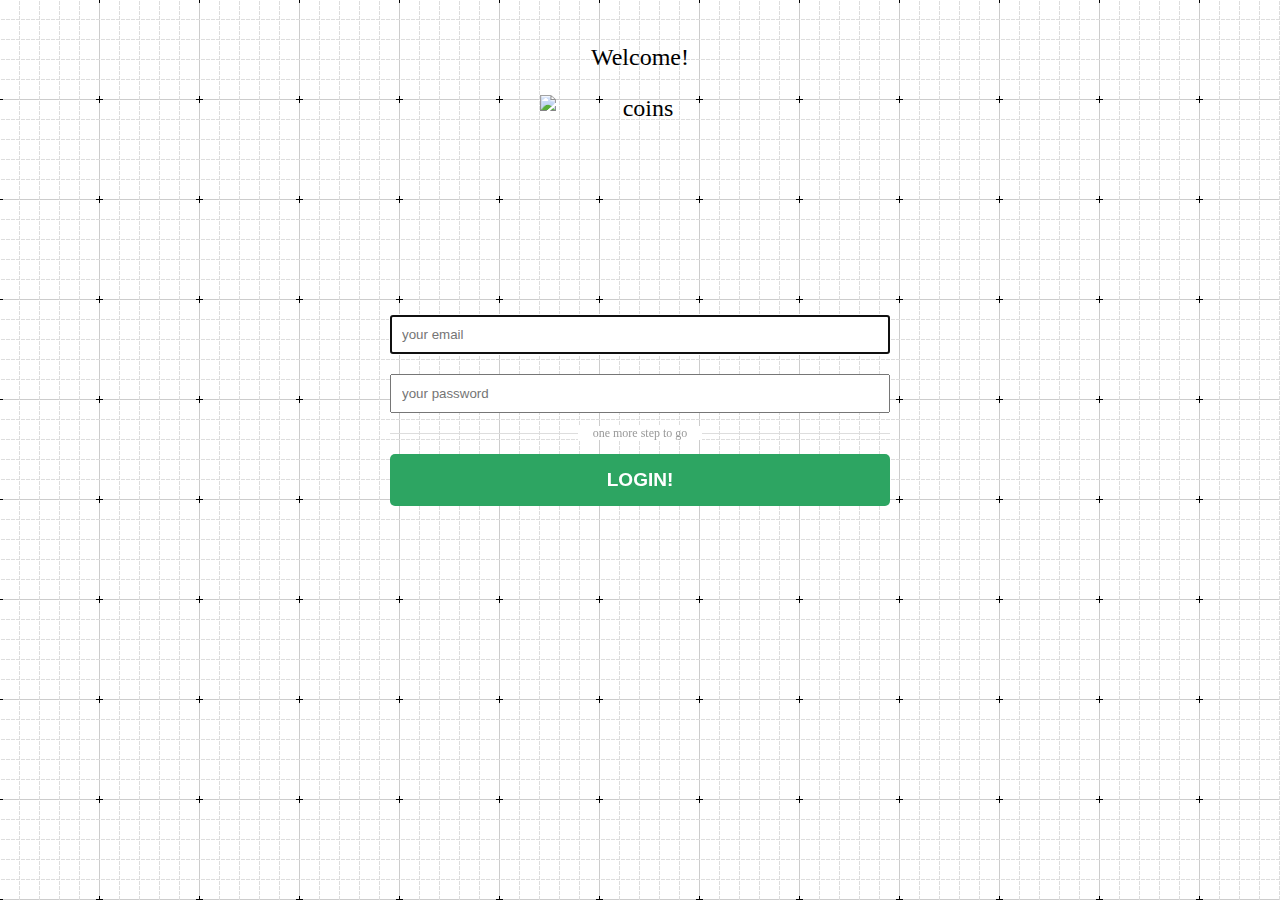
==== data/index.html @ 2d793111 "#3 therd commit" ====
<!DOCTYPE html>
<html lang="en">

<head>
    <meta charset="UTF-8">
    <title>Login form</title>
    <link rel="stylesheet" href="css/forms.css">
</head>

<body>
    <main>
        <form action="/login" method="post">
            <fieldset>
                <div class="legend">
                  <p>Welcome!</p>
                  <img src="/images/1.jpg" alt="coins" style="display:block; width: 200px; height: 200px;">
                </div>
                <div class="form-element">
                    <label for="user-email">email</label>
                    <input type="email" name="email" id="user-email" placeholder="your email" required autofocus>
                </div>
                <div class="form-element">
                    <label for="user-password">password</label>
                    <input type="password" name="user-password" id="user-password" placeholder="your password" required>
                </div>
                <div class="hr-line">
                    <span class="details">one more step to go</span>
                </div>
                <div class="form-element">
                    <button class="register-button" type="submit">Login!</button>
                </div>
            </fieldset>
        </form>
    </main>
</body>

</html>
---- data/css/forms.css ----
html,
body {
    margin: 0;
    padding: 0;
}

body {
    background: url("../bg/bg.png") 0 0 repeat;
}

form {
    width: 50%;
    max-width: 500px;
    min-width: 200px;
    margin: 0 auto;
}

fieldset {
    border: 0;
    padding: 0;
    margin: 0;
    margin-top: 20px;
}

.legend {
    margin: 0 0 10px;
    font-size: 24px;
    text-align: center;
    display: flex;
    align-items: center;
    flex-direction: column;
    width: 100%;
}

.form-element {
    margin-top: 20px;
}

fieldset input {
    display: block;
    box-sizing: border-box;
    width: 100%;
    padding: 10px;
}

fieldset label {
    display: none;
}

.hr-line {
    border-bottom: 1px solid #ddd;
    color: #999;
    font-size: 12px;
    line-height: 0;
    margin: 20px 0;
    text-align: center;
}

.details {
    background-color: #fff;
    padding: 0 15px;
}

.register-button {
    font-size: 19px;
    display: block;
    width: 100%;
    padding: 15px 0;
    background-color: #2da562;
    border: 0;
    border-radius: 5px;
    text-transform: uppercase;
    font-weight: bold;
    color: white;
}
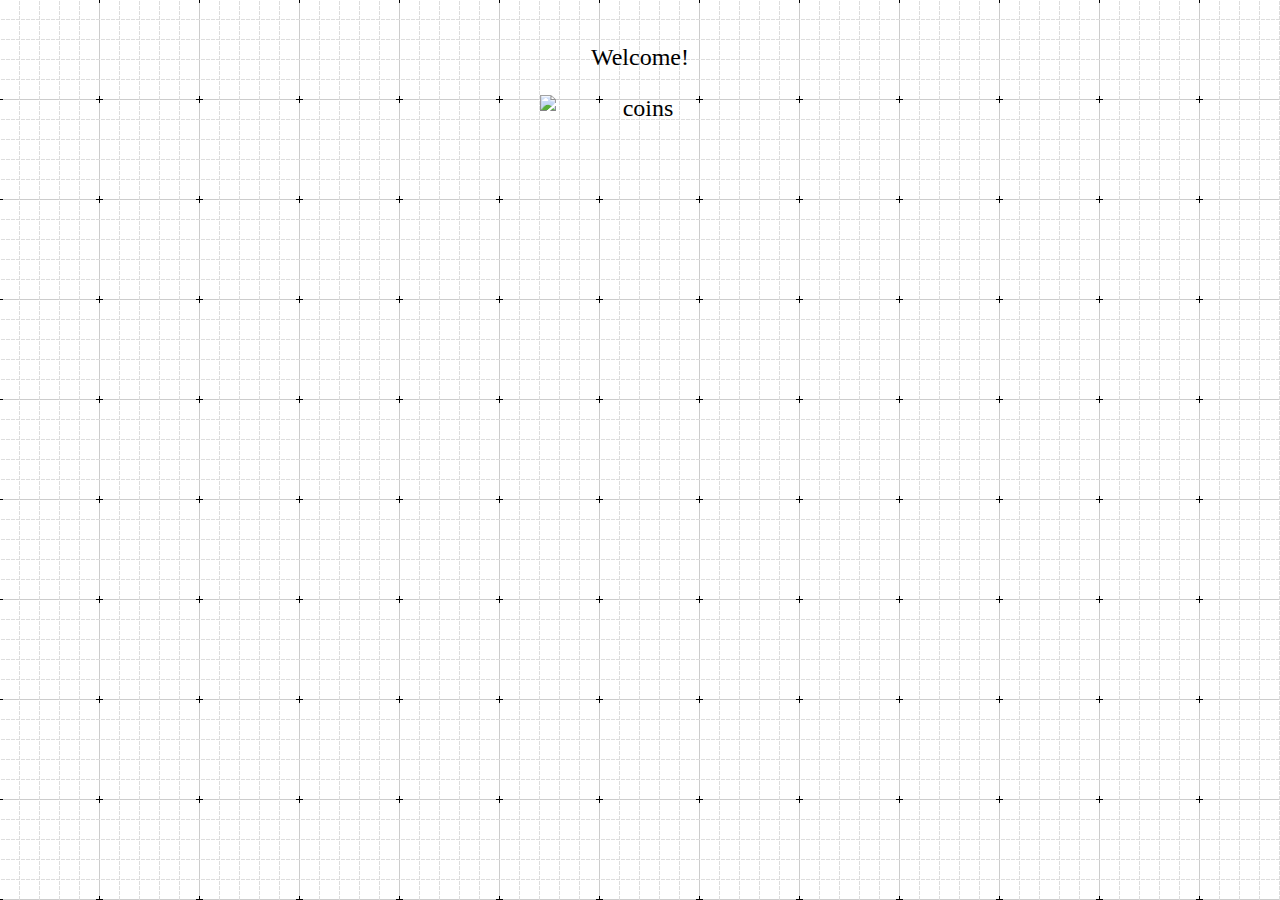
==== commit 874535e5: "lesson 45" ====
--- a/data/index.html
+++ b/data/index.html
@@ -14,21 +14,21 @@
                 <div class="legend">
                   <p>Welcome!</p>
                   <img src="/images/1.jpg" alt="coins" style="display:block; width: 200px; height: 200px;">
-                </div>
-                <div class="form-element">
-                    <label for="user-email">email</label>
-                    <input type="email" name="email" id="user-email" placeholder="your email" required autofocus>
-                </div>
-                <div class="form-element">
-                    <label for="user-password">password</label>
-                    <input type="password" name="user-password" id="user-password" placeholder="your password" required>
-                </div>
-                <div class="hr-line">
-                    <span class="details">one more step to go</span>
-                </div>
-                <div class="form-element">
-                    <button class="register-button" type="submit">Login!</button>
-                </div>
+<!--                </div>-->
+<!--                <div class="form-element">-->
+<!--                    <label for="user-email">email</label>-->
+<!--                    <input type="email" name="email" id="user-email" placeholder="your email" required autofocus>-->
+<!--                </div>-->
+<!--                <div class="form-element">-->
+<!--                    <label for="user-password">password</label>-->
+<!--                    <input type="password" name="user-password" id="user-password" placeholder="your password" required>-->
+<!--                </div>-->
+<!--                <div class="hr-line">-->
+<!--                    <span class="details">one more step to go</span>-->
+<!--                </div>-->
+<!--                <div class="form-element">-->
+<!--                    <button class="register-button" type="submit">Login!</button>-->
+<!--                </div>-->
             </fieldset>
         </form>
     </main>
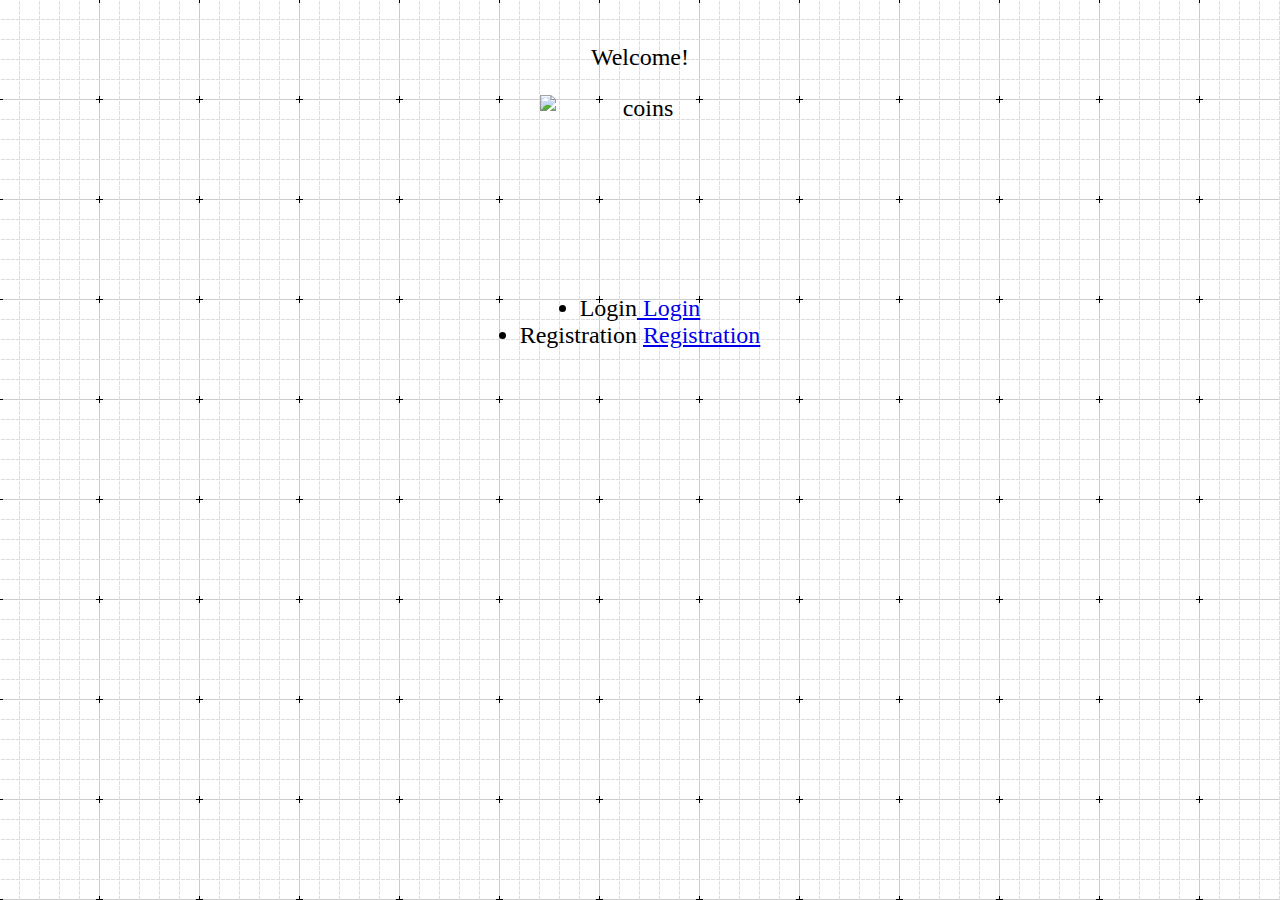
==== commit cdbe097a: "make registretion" ====
--- a/data/index.html
+++ b/data/index.html
@@ -14,21 +14,9 @@
                 <div class="legend">
                   <p>Welcome!</p>
                   <img src="/images/1.jpg" alt="coins" style="display:block; width: 200px; height: 200px;">
-<!--                </div>-->
-<!--                <div class="form-element">-->
-<!--                    <label for="user-email">email</label>-->
-<!--                    <input type="email" name="email" id="user-email" placeholder="your email" required autofocus>-->
-<!--                </div>-->
-<!--                <div class="form-element">-->
-<!--                    <label for="user-password">password</label>-->
-<!--                    <input type="password" name="user-password" id="user-password" placeholder="your password" required>-->
-<!--                </div>-->
-<!--                <div class="hr-line">-->
-<!--                    <span class="details">one more step to go</span>-->
-<!--                </div>-->
-<!--                <div class="form-element">-->
-<!--                    <button class="register-button" type="submit">Login!</button>-->
-<!--                </div>-->
+                    <li> Login<a href="http://localhost:9899/login"> <p2>Login </p2> </a>
+                    <li> Registration <a href="http://localhost:9899/registration"> <p2>Registration</p2> </a>
+
             </fieldset>
         </form>
     </main>
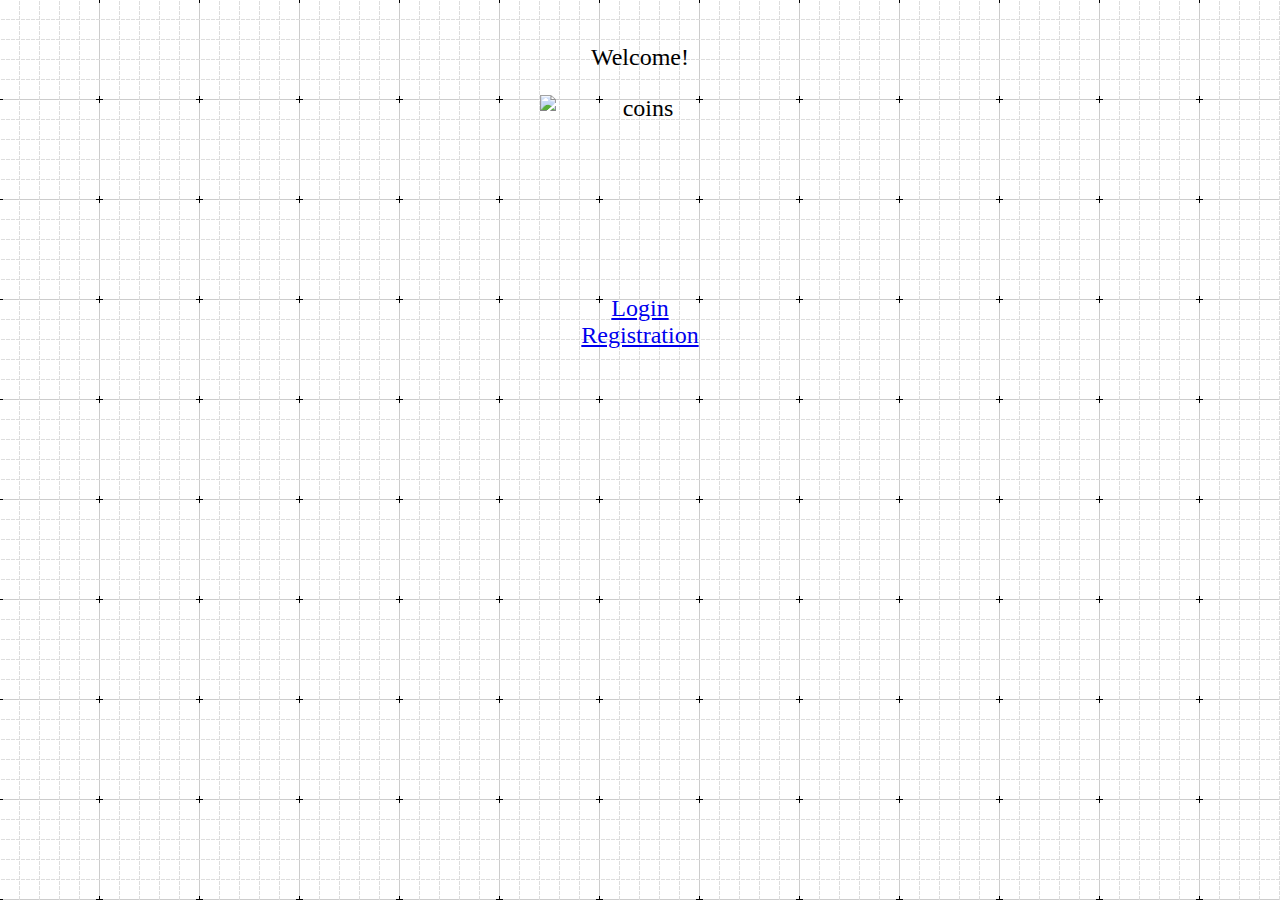
==== commit 609a15c2: "commit" ====
--- a/data/index.html
+++ b/data/index.html
@@ -4,7 +4,10 @@
 <head>
     <meta charset="UTF-8">
     <title>Login form</title>
+    <style>    li{list-style-type: none;}
+    </style>
     <link rel="stylesheet" href="css/forms.css">
+
 </head>
 
 <body>
@@ -14,9 +17,9 @@
                 <div class="legend">
                   <p>Welcome!</p>
                   <img src="/images/1.jpg" alt="coins" style="display:block; width: 200px; height: 200px;">
-                    <li> Login<a href="http://localhost:9899/login"> <p2>Login </p2> </a>
-                    <li> Registration <a href="http://localhost:9899/registration"> <p2>Registration</p2> </a>
-
+                   <a href="http://localhost:9899/login"> <p2>Login </p2> </a>
+                     <a href="http://localhost:9899/registration"> <p2>Registration</p2> </a>
+                    </div>
             </fieldset>
         </form>
     </main>
